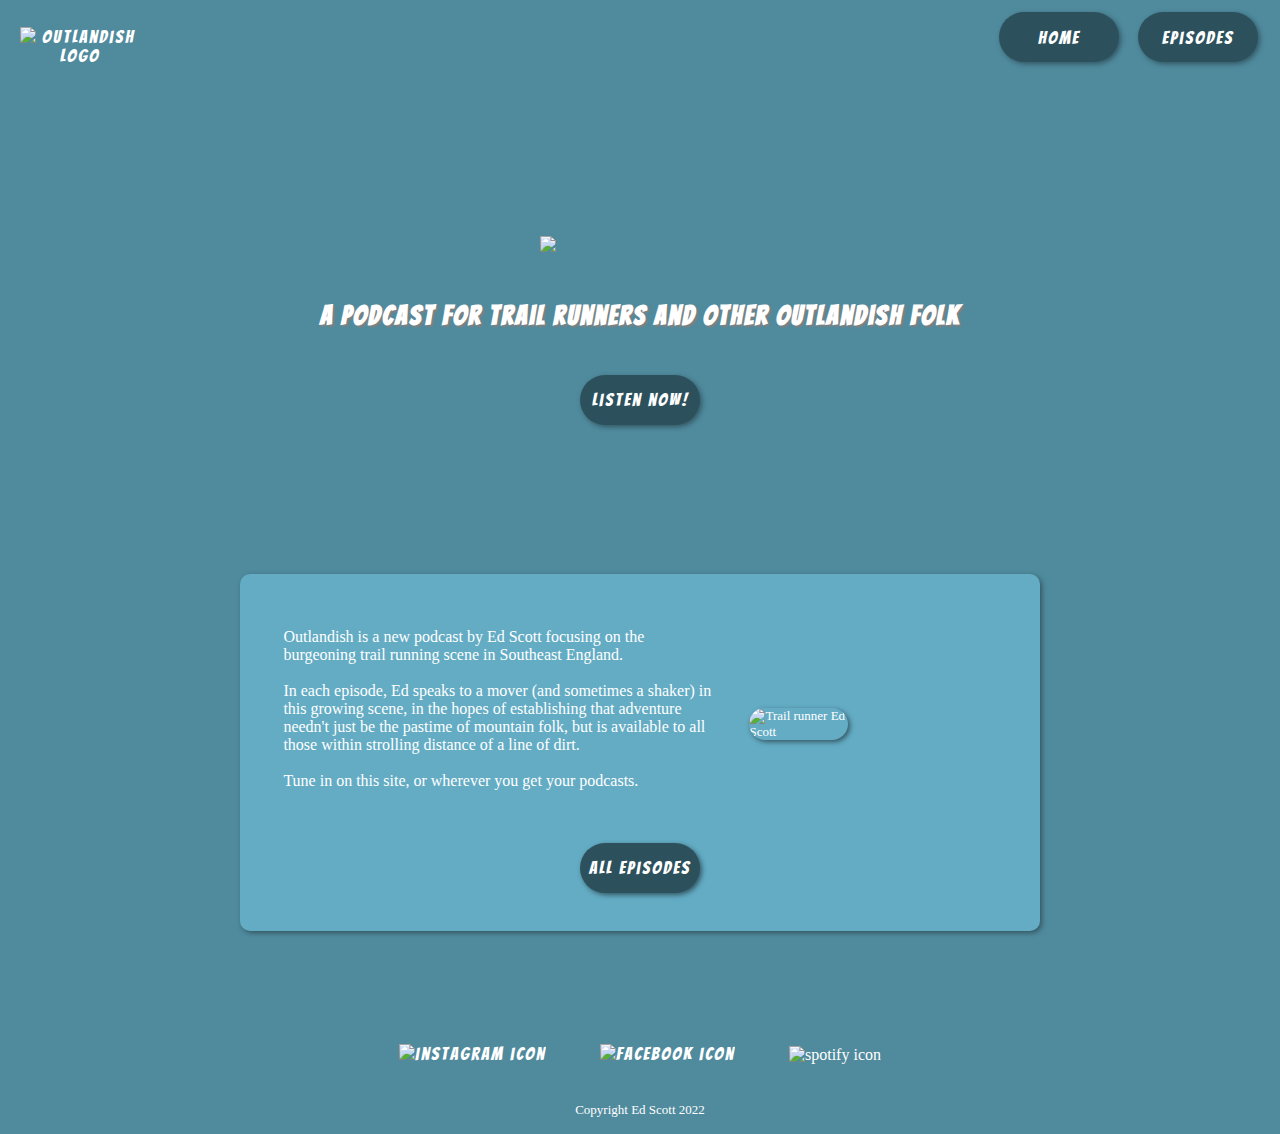
==== index.html @ fa1e083b "Update index.html" ====
<!DOCTYPE html>
<html lang="en">

<head>
  <meta charset="UTF-8">
  <meta http-equiv="X-UA-Compatible" content="IE=edge">
  <meta name="viewport" content="width=device-width, initial-scale=1.0">
  <title>Outlandish</title>
  <link rel="icon"
    href="https://res.cloudinary.com/outlandish/image/upload/c_thumb,w_200,g_face/v1651579147/Branding/outlandish_circle.png"
    type="image">
  <link rel="stylesheet" href="./style.css?ref=v1" />
  <link rel="preconnect" href="https://fonts.googleapis.com">
  <link rel="preconnect" href="https://fonts.gstatic.com" crossorigin>
  <link href="https://fonts.googleapis.com/css2?family=Bangers&display=swap" rel="stylesheet">
  <script src="https://code.jquery.com/jquery-1.10.2.js"></script>
</head>

<body>
  <div id="nav-placeholder">
  </div>
  <script>
    $(function () {
      $("#nav-placeholder").load("./symbols/nav");
    });
  </script>

  <div class="main_header">
    <img class="mainlogo"
      src="https://res.cloudinary.com/outlandish/image/upload/v1651578639/Branding/outlandish_logo.png" width="85%" />
    <h5 class="title">A podcast for trail runners and other outlandish folk</h5>
    <button class="listen_now_button"><a href="./episodes/podcast">Listen now!</a></button>
  </div>

  <div class="box">
    <div class="centre_align">
      <div class="box_text_container">
        <p class="box_text">Outlandish is a new podcast by Ed Scott focusing on the burgeoning trail running scene in
          Southeast England.<br><br>
          In each episode, Ed speaks to a mover (and sometimes a shaker) in this growing scene, in the hopes of
          establishing that adventure needn't just be the pastime of mountain folk, but is available to all those within
          strolling distance of a line of dirt.<br><br>
          Tune in on this site, or wherever you get your podcasts.
        </p>
      </div>
      <div class="headshot_container">
        <img class="headshot"
          src="https://res.cloudinary.com/outlandish/image/upload/w_1000,ar_1:1,c_fill,g_auto/v1651580081/Branding/ed_scott_headshot.jpg"
          alt="Trail runner Ed Scott" />
      </div>

    </div>
    <div class="horizontal_center">
      <button class="listen_now_button"><a href="./episodes/podcast">All episodes</a></button>
    </div>
  </div>

  <div id="footer-placeholder">
  </div>
  <script>
    $(function () {
      $("#footer-placeholder").load("./symbols/footer");
    });
  </script>

</body>

</html>
---- style.css ----
body {
  font-family: "poppins";
  margin: 0;
  background-color: #4f8a9d;
  color: white;
}

.topnav {
  background-color: #4f8a9d;
  position:relative;
  text-align: right;
  padding: 12px;
  margin-right: 10px;
  word-spacing: 15px;
}

.topnavlogo {
  position: absolute;
  left: 0;
  margin-left: 20px;
  margin-top: 15px;
  width: 120px;
}

.dropbtn {
  background-color: #2c515d;
  border-radius: 25px;
  border-color: transparent;
  border-style:solid;
  height: 50px;
  width: 120px;
  min-width: 100px;
  box-shadow: 2px 2px 5px #345763;
  margin-top:10px;
  margin-bottom:10px;
  font-size: large;
  text-align: center;
  color: white;
  font-family: "bangers";
  text-decoration: none;
  letter-spacing: 2px;
}

.dropdown {
  position: relative;
  display: inline-block;
  margin-right:5%
}
@media only screen and (min-width: 768px){.dropdown {
  display:none
}}

.dropdown-content {
  display: none;
  position: absolute;
  background-color: #f1f1f1;
  min-width: 160px;
  box-shadow: 0px 8px 16px 0px rgba(0,0,0,0.2);
  z-index: 1;
}

.dropdown-content a {
  color: white;
  background-color: #203e48;
  padding: 12px 16px;
  text-decoration: none;
  display: block;
}

.dropdown-content a:hover {background-color: #335f6e;}

.dropdown:hover .dropdown-content {display: block;}

.dropdown:hover .dropbtn {background-color: #335f6e;
  border-color: #203e48;
  }

@media only screen and (max-width: 768px){.topnav_button, .active_button {
  display:none
}}
.topnav_button{
  background-color: #2c515d;
  border-radius: 25px;
  border-color: transparent;
  border-style: solid;
  height: 50px;
  width: 120px;
  min-width: 100px;
  box-shadow: 2px 2px 5px #345763;
}

.horizontal_center{
text-align:center;
}

.listen_now_button {
  background-color: #2c515d;
  border-radius: 25px;
  border-color: transparent;
  border-style:solid;
  height: 50px;
  width: 120px;
  min-width: 100px;
  box-shadow: 2px 2px 5px #345763;
  margin-top:5%;
}
@media only screen and (min-width: 768px){.listen_now_button{
  margin:0px
  
}}

.topnav_button:hover, .listen_now_button:hover, .menu_dropdown:hover, active_button:hover{
  background-color: #335f6e;
  border-color: #203e48;
}

a {
  font-size: large;
  text-align: center;
  color: white;
  font-family: "bangers";
  text-decoration: none;
  letter-spacing: 2px;
}

.topnavlogo:hover {
  position: fixed;
  left: 0;
  margin-left: 18px;
  margin-top: 12px;
  width: 140px;
  transform: rotate(5deg)
}

.main_header {
  text-align: center;
  background-image: url(https://res.cloudinary.com/outlandish/image/upload/v1651579166/Branding/outlandish_background%20artwork_mobile.png);
  object-fit: contain;
  background-repeat: no-repeat;
  max-height:175px;
  background-size: 100%;
  padding: 75px;
  color: white;
  text-shadow: 2px 2px 2px grey;
  font-size: x-large;
  font-family: "bangers";
  font-size: x-large;
  letter-spacing: 2px; 
  background-position: center;
}
@media only screen and (min-width: 768px) {.main_header {
  text-align: center;
  background-image: url(https://res.cloudinary.com/outlandish/image/upload/v1651579163/Branding/outlandish_background%20artwork.png);
  object-fit: cover;
  background-repeat: no-repeat;
  padding: 150px;
  color: white;
  text-shadow: 2px 2px 2px grey;
  font-size: x-large;
  background-position: top;
  font-family: "bangers";
  font-size: xx-large;
  letter-spacing: 2px;
}}

.ep-chris-bradley-header {
  text-align: center;
  background-image: url(https://res.cloudinary.com/outlandish/image/upload/v1652433968/Episodes/Chris%20Bradley/outlandish_bg_mobile_chris_bradley.png);
  object-fit: cover;
  background-repeat: no-repeat;
  background-size: 100%;
  padding: 65px;
  color: white;
  text-shadow: 2px 2px 2px grey;
  font-size: x-large;
  font-family: "bangers";
  font-size: x-large;
  letter-spacing: 2px; 
  background-size: cover;
}
@media only screen and (min-width: 768px) {.ep-chris-bradley-header {
  text-align:auto;
  height: auto;
  background-image: url(https://res.cloudinary.com/outlandish/image/upload/v1652434201/Episodes/Chris%20Bradley/outlandish_bg_chris_bradley.png);
  object-fit: cover;
  background-repeat: no-repeat;
  padding:150px;
  color: white;
  text-shadow: 2px 2px 2px grey;
  font-size: x-large;
  font-family: "bangers";
  font-size: xx-large;
  letter-spacing: 2px;
  background-size: cover;
}}

.rss{
  margin-left:5%;
  margin-right:5%;
  background-color:#63acc4
}

.title{text-align: center;
  font-family: 'Bangers';
}

.mainlogo {
  max-width: 400px;
  min-width: 200px;
  position: sticky;
}


.container {
  margin: auto;
  padding-top: 5%;
  width: 70%;
  box-sizing: border-box;
  min-height: 350px;
}@media only screen and (min-width: 768px) {.container {
margin:auto;
padding-top: 5%;
width: 45%;
box-sizing: border-box;
min-height: 350px
}}

.box{
  background-color: #63acc4; 
  border-radius: 10px;
  margin-top:25px;
  margin-left:auto;
  margin-right: auto;
  margin-bottom:15px;
  padding:3%;
  width: 75%;
  max-width: 800px;
  font-size: small;
  box-sizing: border-box;
  box-shadow: 2px 2px 5px #345763;
}


@media only screen and (min-width: 768px) {.centre_align{
  display: flex;
  margin:0;
  padding:0;
  align-items: center;
}}

.box_text_container{
  width: auto;
  margin-left: 5px;
  margin-right: 5px;
  margin-bottom: 5%;
}@media only screen and (min-width: 768px){.box_text_container{
  width: 60%;
  margin-bottom: 5%;
}}

.box_text{
  text-align: left;}
@media only screen and (min-width: 768px){.box_text
  {text-align:left;
  font-size: medium;}}


.headshot{
  width:120px;
  border-radius: 120px;
  box-shadow: 2px 2px 5px #345763;
  margin-left: 33%;
  margin-right:33%;
  margin-bottom:5%;
} @media only screen and (min-width: 768px) {.headshot{
  width:200px;
  border-radius: 200px;
  box-shadow: 2px 2px 5px #345763;
  margin-left:20%;
  margin-right:10px
}}

.footer {
  background-color: #4f8a9d;
  padding-top: 3px;
  padding-bottom: 3px;
  margin-top: 85px;
  padding-left: 15%;
  padding-right:15%;
  text-align: center;
}

.social_icon {
  width: 35px;
  padding: 25px;
}

.copyright {
  color: white;
  font-size: small;
  text-align: center;
}
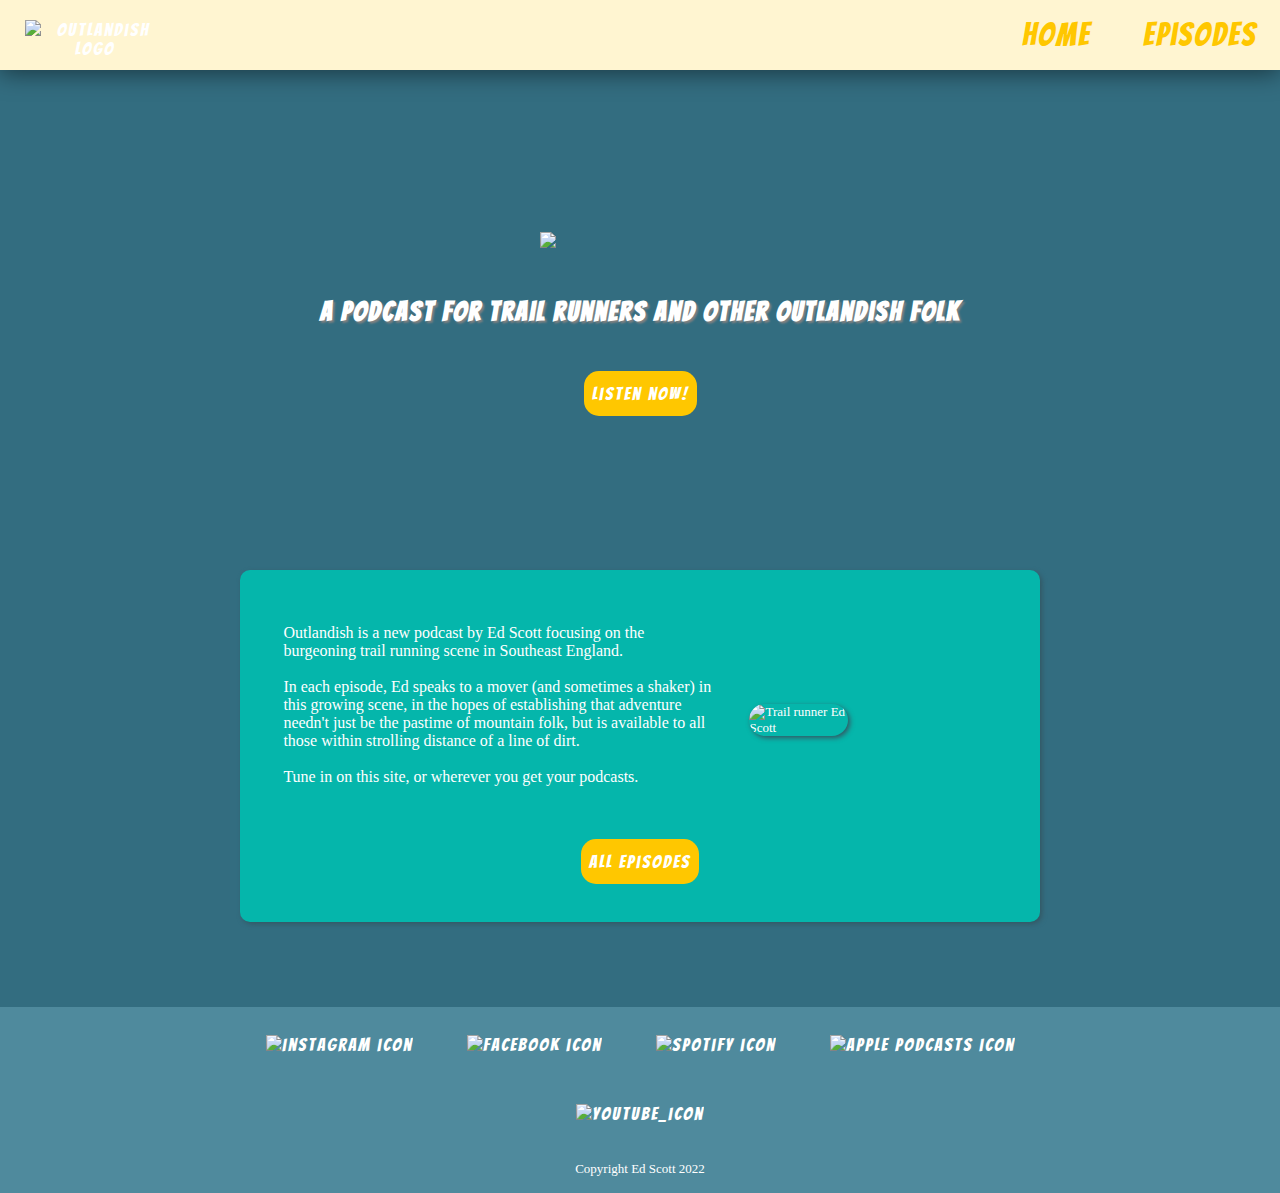
==== commit faf472e2: "Update index.html" ====
--- a/index.html
+++ b/index.html
@@ -7,9 +7,9 @@
   <meta name="viewport" content="width=device-width, initial-scale=1.0">
   <title>Outlandish</title>
   <link rel="icon"
-    href="https://res.cloudinary.com/outlandish/image/upload/c_thumb,w_200,g_face/v1651579147/Branding/outlandish_circle.png"
+    href="https://res.cloudinary.com/outlandish/image/upload/v1654525004/Branding/New%20branding/outlandish_square_j1i9im.png"
     type="image">
-  <link rel="stylesheet" href="./style.css?ref=v1" />
+  <link rel="stylesheet" href="./resources/style.css?ref=v1" />
   <link rel="preconnect" href="https://fonts.googleapis.com">
   <link rel="preconnect" href="https://fonts.gstatic.com" crossorigin>
   <link href="https://fonts.googleapis.com/css2?family=Bangers&display=swap" rel="stylesheet">
@@ -27,9 +27,9 @@
 
   <div class="main_header">
     <img class="mainlogo"
-      src="https://res.cloudinary.com/outlandish/image/upload/v1651578639/Branding/outlandish_logo.png" width="85%" />
+      src="https://res.cloudinary.com/outlandish/image/upload/v1654878005/Branding/New%20branding/outlandish_logo_new_jvrz95.png" width="85%" />
     <h5 class="title">A podcast for trail runners and other outlandish folk</h5>
-    <button class="listen_now_button"><a href="./episodes/podcast">Listen now!</a></button>
+    <button class="listen_now_button"><a href="./episodes">Listen now!</a></button>
   </div>
 
   <div class="box">
@@ -51,7 +51,7 @@
 
     </div>
     <div class="horizontal_center">
-      <button class="listen_now_button"><a href="./episodes/podcast">All episodes</a></button>
+      <button class="listen_now_button"><a href="./episodes">All episodes</a></button>
     </div>
   </div>
 
--- a/resources/style.css
+++ b/resources/style.css
@@ -0,0 +1,306 @@
+body {
+  font-family: "poppins";
+  margin: 0;
+  background-color: #336D80;
+  color: white;
+}
+
+.topnav {
+  background-color: #fff5d1;
+  position:relative;
+  padding: 10px 25px 10px 10px;
+  text-align:right;
+  word-spacing: 15px;
+  box-shadow: 0px 3px 25px 0 rgba(0, 0, 0, 0.5)
+}
+
+.topnavlogo {
+    position: absolute;
+  margin-top:10px;
+  left:0;
+  padding-left:25px;
+  width: 140px;
+}
+
+.topnavlogo:hover {
+  position: fixed;
+  left: 0;
+  margin-left: 18px;
+  margin-top: 12px;
+  width: 140px;
+  transform: rotate(5deg)
+}
+
+.dropbtn {
+  background-color: transparent;
+  border-color:transparent;
+  height: 50px;
+  width: 120px;
+  min-width: 100px;
+  font-size: xx-large;
+  text-align: center;
+  color: #FFC700;
+  font-family: "bangers";
+  text-decoration: none;
+  letter-spacing: 2px;
+}
+
+.dropdown {
+  position: relative;
+  display: inline-block;
+  margin-right:5%
+}
+@media only screen and (min-width: 768px){.dropdown {
+  display:none
+}}
+
+.dropdown-content {
+  display: none;
+  position: absolute;
+  background-color: #fff5d1;
+  border-radius: 0px 0px 25px 25px;
+  min-width: 160px;
+  z-index: 1;
+}
+
+.dropdown-content a {
+  color: #FFC700;
+  background-color: transparent;
+  padding: 12px 16px;
+  text-decoration: none;
+  font-size:x-large;
+  display: block;
+}
+
+.dropdown-content a:hover{
+  color:#A49302
+}
+
+.dropdown:hover .dropdown-content {display: block;}
+
+.dropdown:hover .dropbtn {background-color: #fff5d1;
+  border-color: transparent;
+  }
+
+@media only screen and (max-width: 768px){.topnav_button, .active_button {
+  display:none
+}}
+.topnav_button{
+  background-color: transparent;
+  border-color:transparent;
+  height: 50px;
+  width: 120px;
+  min-width: 100px;
+}
+
+.button_text{
+  color:#FFC700;
+  font-size:xx-large;
+}
+
+.button_text:hover{
+  color:#A49302;
+}
+
+.horizontal_center{
+text-align:center;
+}
+
+.listen_now_button {
+  background-color: #FFC700;
+  border-radius: 15px;
+  border-color: transparent;
+  height: 45px;
+  width: auto;
+  min-width: 100px;
+}
+@media only screen and (min-width: 768px){.listen_now_button{
+  margin:0px
+  
+}}
+
+.listen_now_button:hover, .menu_dropdown:hover{
+  box-shadow: 0px 5px 10px 0 rgba(0, 0, 0, 0.5);
+}
+
+a {
+  font-size: large;
+  text-align: center;
+  color: white;
+  font-family: "bangers";
+  text-decoration: none;
+  letter-spacing: 2px;
+}
+
+.main_header {
+  text-align: center;
+  background-image: url(https://res.cloudinary.com/outlandish/image/upload/v1654010792/Branding/New%20branding/outlandish_mobile_background_f4ik5y.png);
+  object-fit: contain;
+  background-repeat: no-repeat;
+  max-height:175px;
+  background-size: 100%;
+  padding: 75px;
+  color: white;
+  text-shadow: 2px 2px 2px grey;
+  font-size: x-large;
+  font-family: "bangers";
+  font-size: x-large;
+  letter-spacing: 2px; 
+  background-position: bottom;
+}
+@media only screen and (min-width: 768px) {.main_header {
+  text-align: center;
+  background-image: url(https://res.cloudinary.com/outlandish/image/upload/v1654009750/Branding/New%20branding/outlandish_desktop_header_ootgg5.png);
+  object-fit: cover;
+  background-repeat: no-repeat;
+  padding: 150px;
+  color: white;
+  text-shadow: 2px 2px 2px grey;
+  font-size: x-large;
+  background-position: bottom;
+  font-family: "bangers";
+  font-size: xx-large;
+  letter-spacing: 2px;
+}}
+
+.ep-chris-bradley-header {
+  text-align: center;
+  background-image: url(https://res.cloudinary.com/outlandish/image/upload/v1654618092/Episodes/Chris%20Bradley/outlandish_bg_chris_bradley.png);
+  object-fit: cover;
+  background-repeat: no-repeat;
+  background-size: 100%;
+  padding: 65px;
+  color: white;
+  text-shadow: 2px 2px 2px grey;
+  font-size: x-large;
+  font-family: "bangers";
+  font-size: x-large;
+  letter-spacing: 2px; 
+  background-size: cover;
+  background-position: center;
+}
+@media only screen and (min-width: 768px) {.ep-chris-bradley-header {
+  text-align:auto;
+  height: auto;
+  background-image: url(https://res.cloudinary.com/outlandish/image/upload/v1654618092/Episodes/Chris%20Bradley/outlandish_bg_chris_bradley.png);
+  object-fit: cover;
+  background-repeat: no-repeat;
+  padding:150px;
+  color: white;
+  text-shadow: 2px 2px 2px grey;
+  font-size: x-large;
+  font-family: "bangers";
+  font-size: xx-large;
+  letter-spacing: 2px;
+  background-size: cover;
+  background-position: center;
+}}
+
+.rss{
+  margin-left:5%;
+  margin-right:5%;
+  background-color:#05B6AB
+}
+
+.title{text-align: center;
+  font-family: 'Bangers';
+}
+
+.mainlogo {
+  max-width: 400px;
+  min-width: 200px;
+  position: sticky;
+}
+
+
+.container {
+  margin: auto;
+  padding-top: 5%;
+  width: 70%;
+  box-sizing: border-box;
+  min-height: 350px;
+}
+
+@media only screen and (min-width: 768px) {.container {
+margin:auto;
+padding-top: 5%;
+width: 45%;
+box-sizing: border-box;
+min-height: 350px
+}}
+
+.box{
+  background-color: #05B6AB; 
+  border-radius: 10px;
+  margin-top:25px;
+  margin-left:auto;
+  margin-right: auto;
+  margin-bottom:15px;
+  padding:3%;
+  width: 75%;
+  max-width: 800px;
+  font-size: small;
+  box-sizing: border-box;
+  box-shadow: 2px 2px 5px #345763;
+}
+
+
+@media only screen and (min-width: 768px) {.centre_align{
+  display: flex;
+  margin:0;
+  padding:0;
+  align-items: center;
+}}
+
+.box_text_container{
+  width: auto;
+  margin-left: 5px;
+  margin-right: 5px;
+  margin-bottom: 5%;
+}@media only screen and (min-width: 768px){.box_text_container{
+  width: 60%;
+  margin-bottom: 5%;
+}}
+
+.box_text{
+  text-align: left;}
+@media only screen and (min-width: 768px){.box_text
+  {text-align:left;
+  font-size: medium;}}
+
+
+.headshot{
+  width:120px;
+  border-radius: 120px;
+  box-shadow: 2px 2px 5px #345763;
+  margin-left: 33%;
+  margin-right:33%;
+  margin-bottom:5%;
+} @media only screen and (min-width: 768px) {.headshot{
+  width:200px;
+  border-radius: 200px;
+  box-shadow: 2px 2px 5px #345763;
+  margin-left:20%;
+  margin-right:10px
+}}
+
+.footer {
+  background-color: #4f8a9d;
+  padding-top: 3px;
+  padding-bottom: 3px;
+  margin-top: 85px;
+  padding-left: 15%;
+  padding-right:15%;
+  text-align: center;
+}
+
+.social_icon {
+  width: 35px;
+  padding: 25px;
+}
+
+.copyright {
+  color: white;
+  font-size: small;
+  text-align: center;
+}
